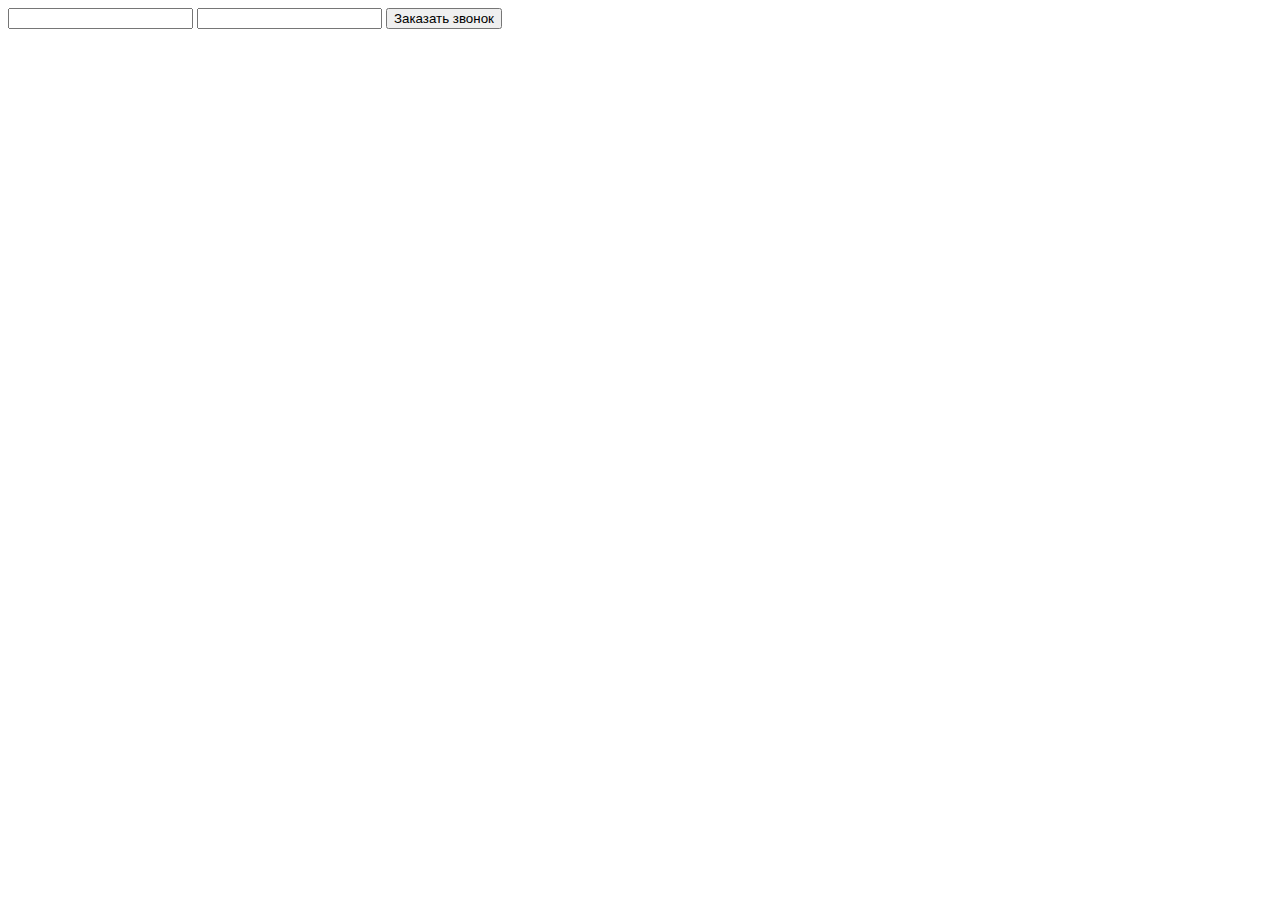
==== test_send/index.html @ 052dff7e "Create index.html" ====
<html>
  <head>
    <title></title>
    <meta content="">
    <style></style>
  </head>
  <body>
    <form id="form">
        <input type="text" name="name" required="required"/>
        <input type="text" name="phone" required="required"/>
        <input type="submit" value="Заказать звонок"/>
    </form>

    <script type="text/javascript">
    $(document).ready(function(){
        $("#form").submit(function() { //устанавливаем событие отправки для формы с id=form
                var form_data = $(this).serialize(); //собераем все данные из формы
                $.ajax({
                type: "POST", //Метод отправки
                url: "send.php", //путь до php фаила отправителя
                data: form_data,
                success: function() {
                       //код в этом блоке выполняется при успешной отправке сообщения
                       alert("Ваше сообщение отпрвлено!");
                });
        });
    });    
    </script>
  </body>
</html>
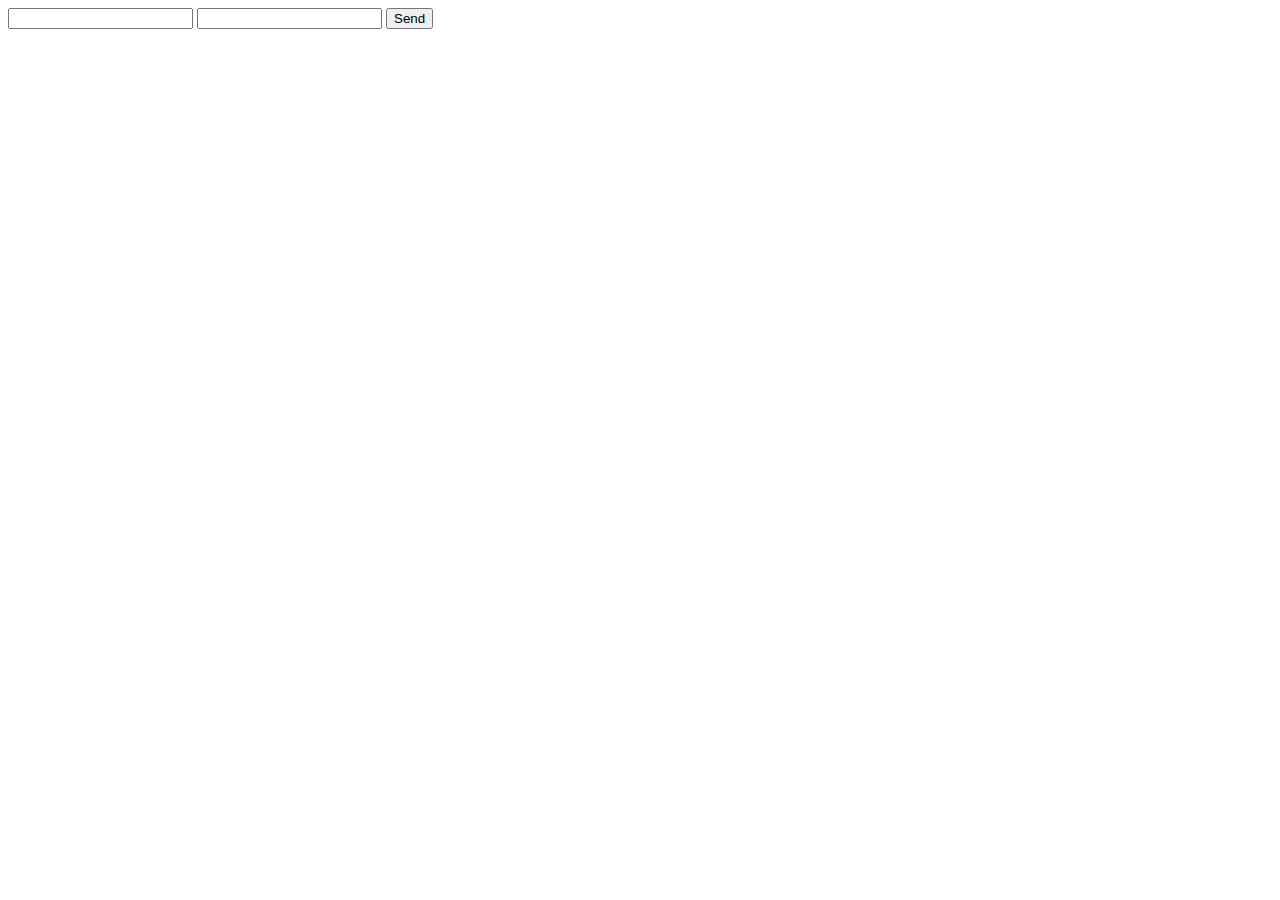
==== commit d7d86e58: "Update index.html" ====
--- a/test_send/index.html
+++ b/test_send/index.html
@@ -5,26 +5,10 @@
     <style></style>
   </head>
   <body>
-    <form id="form">
-        <input type="text" name="name" required="required"/>
-        <input type="text" name="phone" required="required"/>
-        <input type="submit" value="Заказать звонок"/>
+    <form action="https://formspree.io/rassval@mail.ru" method="POST">
+      <input type="text" name="name">
+      <input type="email" name="_replyto">
+      <input type="submit" value="Send">
     </form>
-
-    <script type="text/javascript">
-    $(document).ready(function(){
-        $("#form").submit(function() { //устанавливаем событие отправки для формы с id=form
-                var form_data = $(this).serialize(); //собераем все данные из формы
-                $.ajax({
-                type: "POST", //Метод отправки
-                url: "send.php", //путь до php фаила отправителя
-                data: form_data,
-                success: function() {
-                       //код в этом блоке выполняется при успешной отправке сообщения
-                       alert("Ваше сообщение отпрвлено!");
-                });
-        });
-    });    
-    </script>
   </body>
 </html>
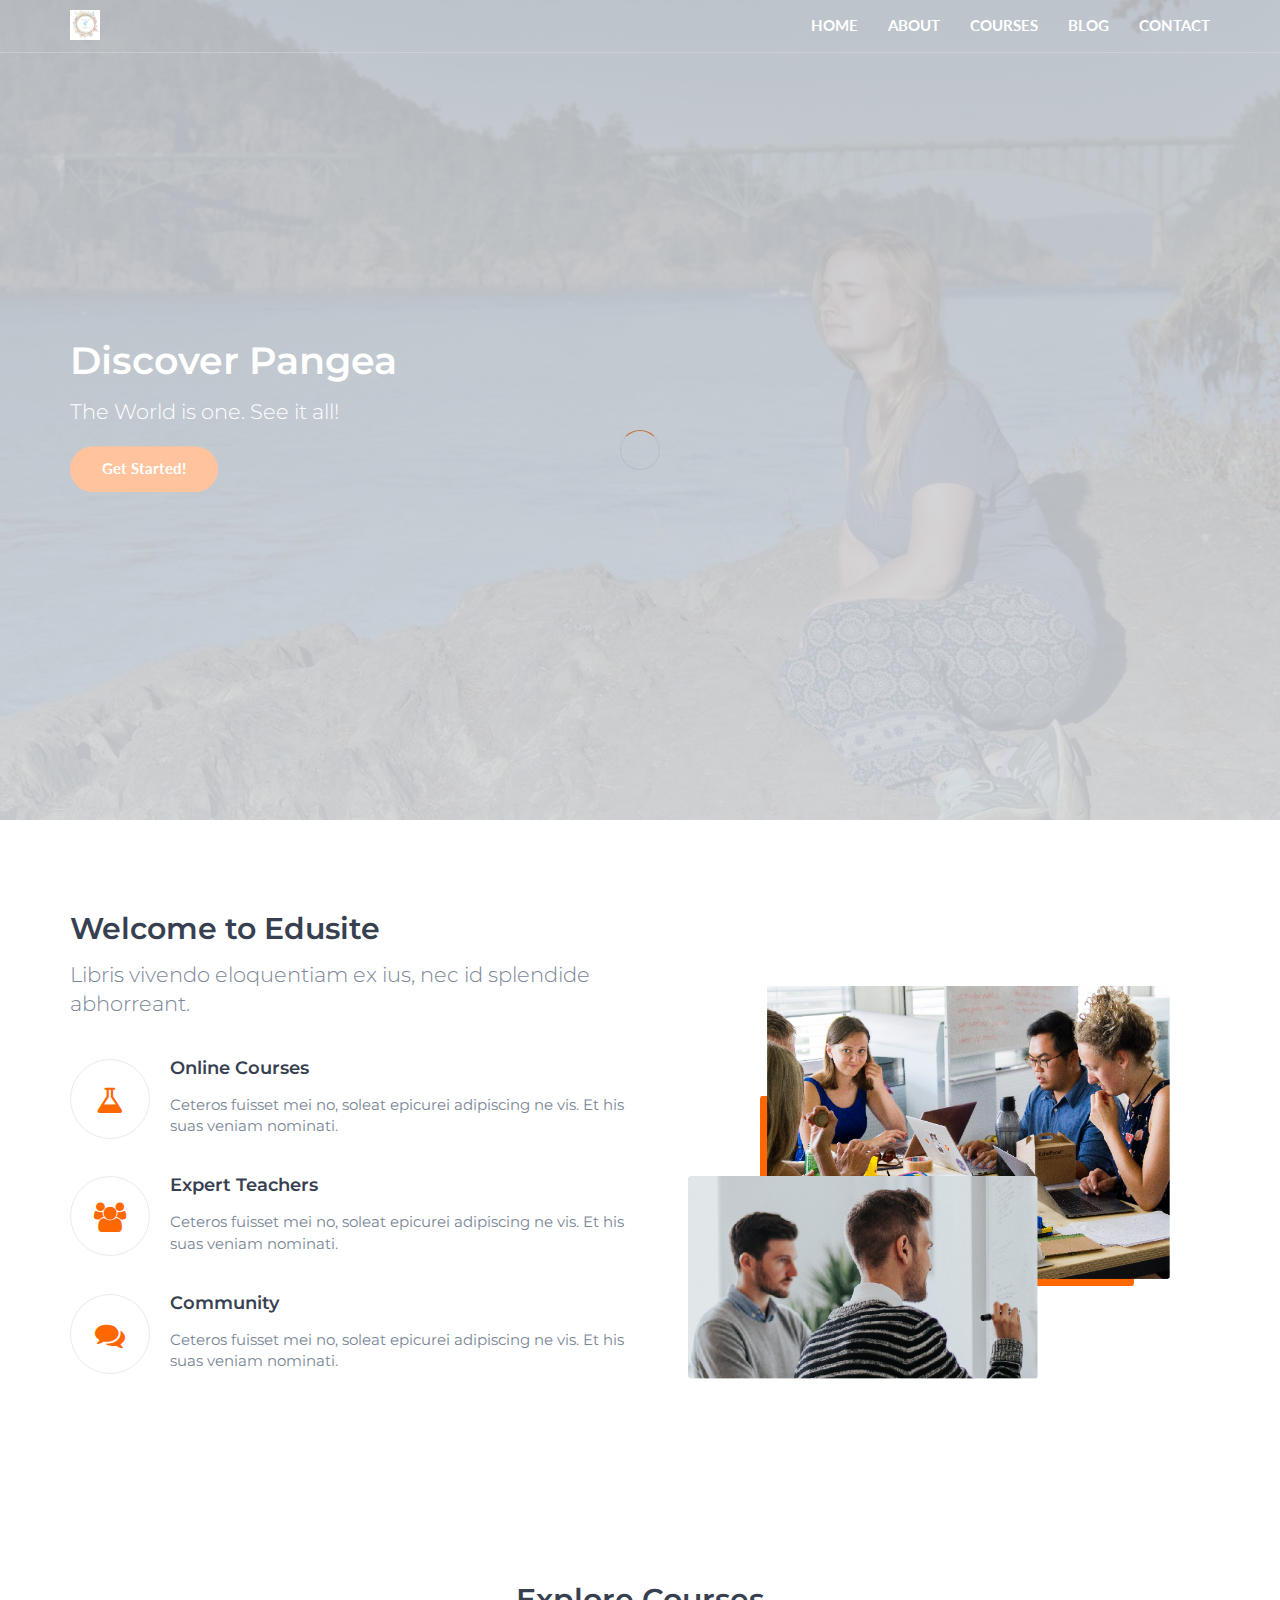
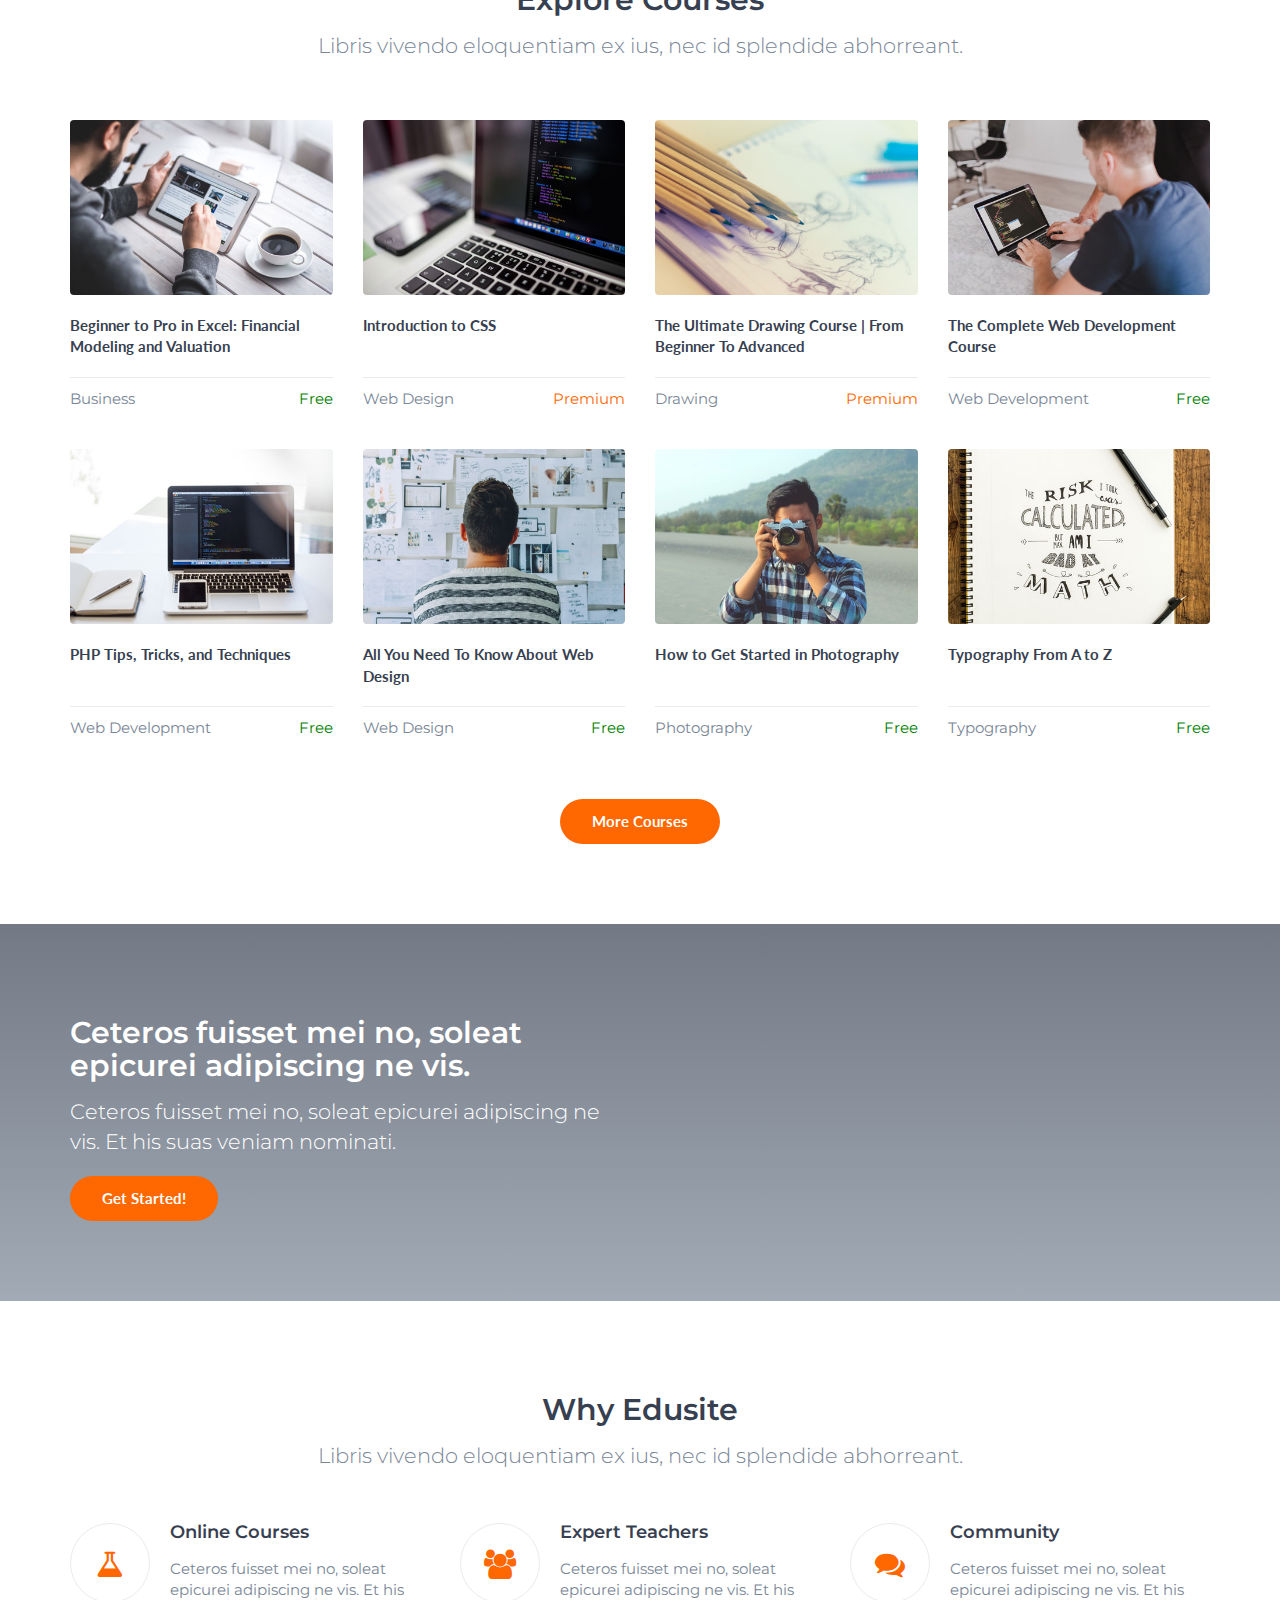
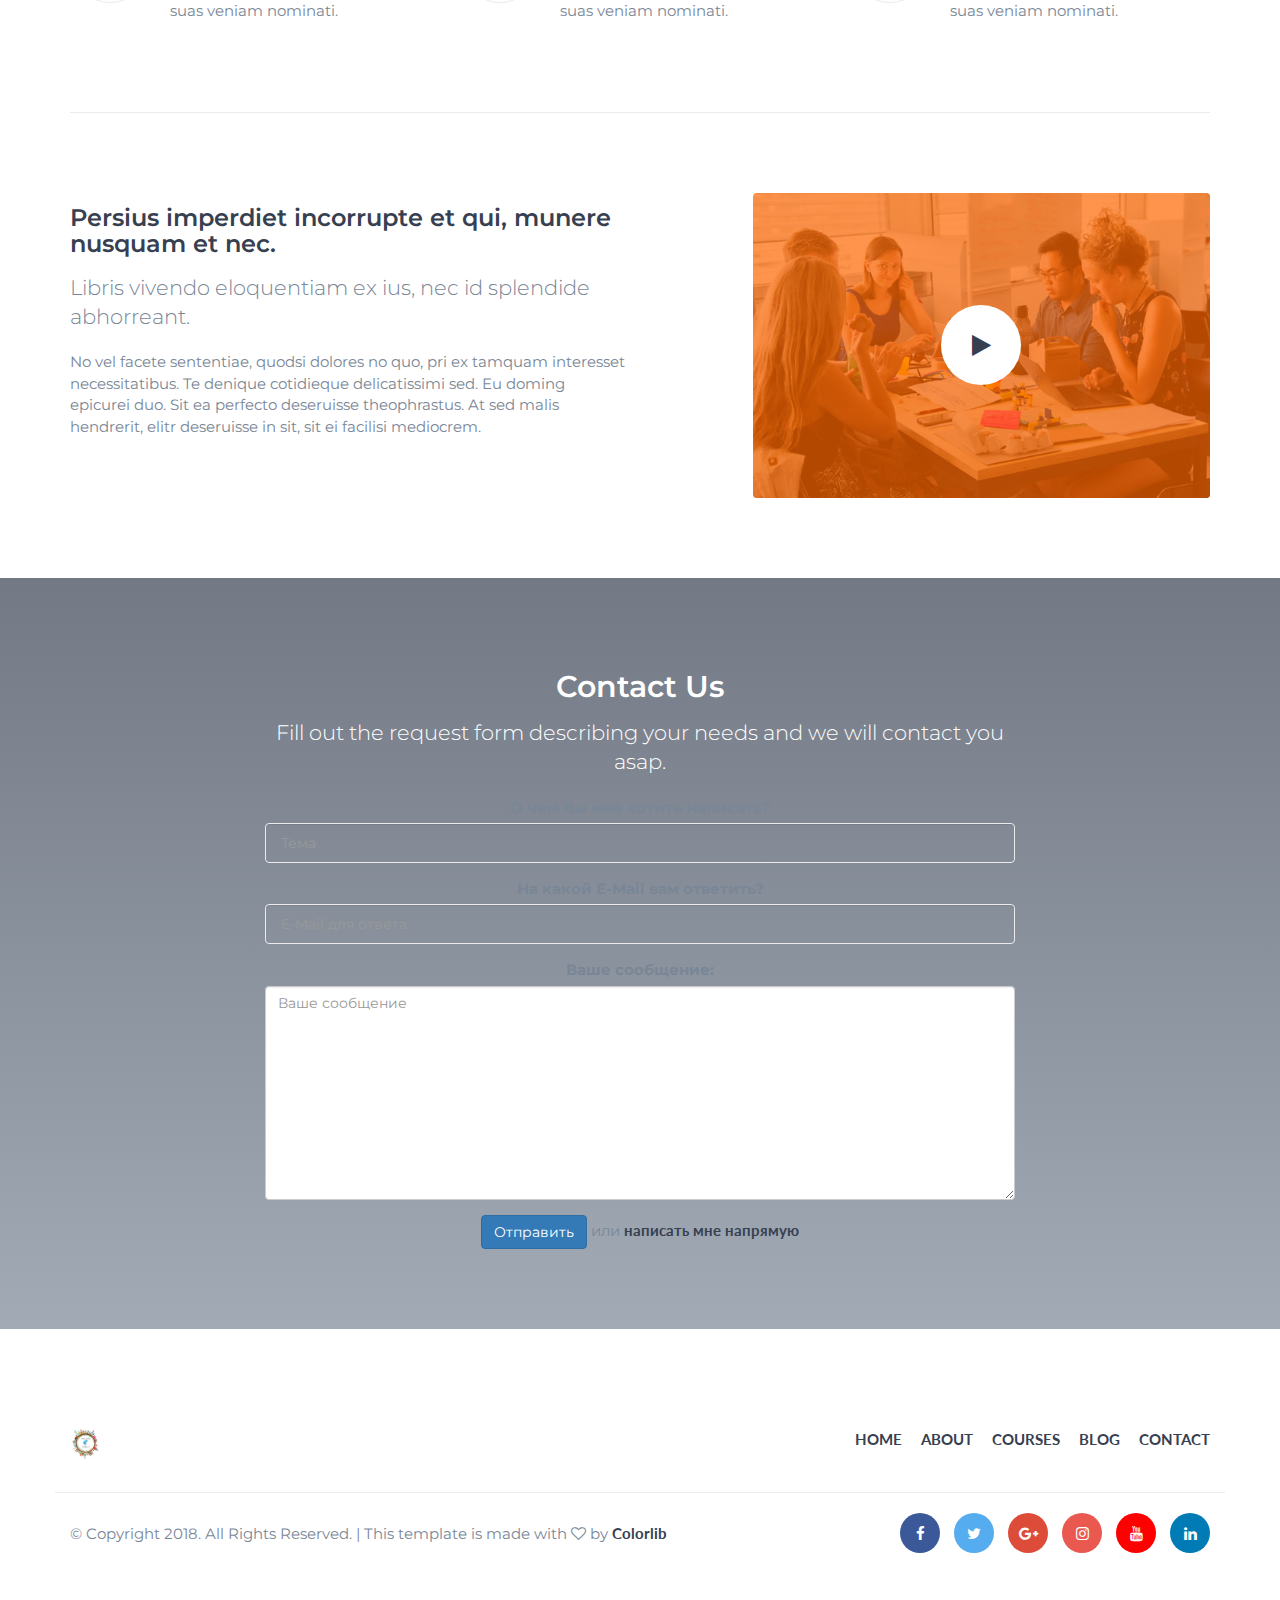
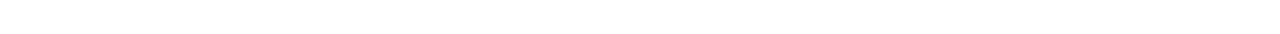
==== commit 7584fa37: "test_send_new" ====
--- a/test_send/index.html
+++ b/test_send/index.html
@@ -1,14 +1,560 @@
-<html>
-  <head>
-    <title></title>
-    <meta content="">
-    <style></style>
-  </head>
-  <body>
-    <form action="https://formspree.io/rassval@mail.ru" method="POST">
-      <input type="text" name="name">
-      <input type="email" name="_replyto">
-      <input type="submit" value="Send">
-    </form>
-  </body>
+<!DOCTYPE html>
+<html lang="en">
+	<head>
+		<meta charset="utf-8">
+		<meta http-equiv="X-UA-Compatible" content="IE=edge">
+		<meta name="viewport" content="width=device-width, initial-scale=1">
+		 <!-- The above 3 meta tags *must* come first in the head; any other head content must come *after* these tags -->
+
+		<title>Discover Pangea</title>
+
+		<!-- Google font -->
+		<link href="https://fonts.googleapis.com/css?family=Lato:700%7CMontserrat:400,600" rel="stylesheet">
+
+		<!-- Bootstrap -->
+		<link type="text/css" rel="stylesheet" href="css/bootstrap.min.css"/>
+
+		<!-- Font Awesome Icon -->
+		<link rel="stylesheet" href="css/font-awesome.min.css">
+
+		<!-- Custom stlylesheet -->
+		<link type="text/css" rel="stylesheet" href="css/style.css"/>
+
+		<!-- HTML5 shim and Respond.js for IE8 support of HTML5 elements and media queries -->
+		<!-- WARNING: Respond.js doesn't work if you view the page via file:// -->
+		<!--[if lt IE 9]>
+		  <script src="https://oss.maxcdn.com/html5shiv/3.7.3/html5shiv.min.js"></script>
+		  <script src="https://oss.maxcdn.com/respond/1.4.2/respond.min.js"></script>
+		<![endif]-->
+		
+    </head>
+	<body>
+
+		<!-- Header -->
+		<header id="header" class="transparent-nav">
+			<div class="container">
+
+				<div class="navbar-header">
+					<!-- Logo -->
+					<div class="navbar-brand">
+						<a class="logo" href="index.html">
+							<img src="./img/logo-alt.png" alt="logo">
+						</a>
+					</div>
+					<!-- /Logo -->
+
+					<!-- Mobile toggle -->
+					<button class="navbar-toggle">
+						<span></span>
+					</button>
+					<!-- /Mobile toggle -->
+				</div>
+
+				<!-- Navigation -->
+				<nav id="nav">
+					<ul class="main-menu nav navbar-nav navbar-right">
+						<li><a href="#home">Home</a></li>
+						<li><a href="#about">About</a></li>
+						<li><a href="#courses">Courses</a></li>
+						<li><a href="blog.html">Blog</a></li>
+						<li><a href="#contact-cta">Contact</a></li>
+					</ul>
+				</nav>
+				<!-- /Navigation -->
+
+			</div>
+		</header>
+		<!-- /Header -->
+
+		<!-- Home -->
+		<div id="home" class="hero-area">
+
+			<!-- Backgound Image -->
+			<div class="bg-image bg-parallax overlay" style="background-image:url(./img/home-background.jpg)"></div>
+			<!-- /Backgound Image -->
+
+			<div class="home-wrapper">
+				<div class="container">
+					<div class="row">
+						<div class="col-md-8">
+							<h1 class="white-text">Discover Pangea</h1>
+							<p class="lead white-text">The World is one. See it all!</p>
+							<a class="main-button icon-button" href="#">Get Started!</a>
+						</div>
+					</div>
+				</div>
+			</div>
+
+		</div>
+		<!-- /Home -->
+
+		<!-- About -->
+		<div id="about" class="section">
+
+			<!-- container -->
+			<div class="container">
+
+				<!-- row -->
+				<div class="row">
+
+					<div class="col-md-6">
+						<div class="section-header">
+							<h2>Welcome to Edusite</h2>
+							<p class="lead">Libris vivendo eloquentiam ex ius, nec id splendide abhorreant.</p>
+						</div>
+
+						<!-- feature -->
+						<div class="feature">
+							<i class="feature-icon fa fa-flask"></i>
+							<div class="feature-content">
+								<h4>Online Courses </h4>
+								<p>Ceteros fuisset mei no, soleat epicurei adipiscing ne vis. Et his suas veniam nominati.</p>
+							</div>
+						</div>
+						<!-- /feature -->
+
+						<!-- feature -->
+						<div class="feature">
+							<i class="feature-icon fa fa-users"></i>
+							<div class="feature-content">
+								<h4>Expert Teachers</h4>
+								<p>Ceteros fuisset mei no, soleat epicurei adipiscing ne vis. Et his suas veniam nominati.</p>
+							</div>
+						</div>
+						<!-- /feature -->
+
+						<!-- feature -->
+						<div class="feature">
+							<i class="feature-icon fa fa-comments"></i>
+							<div class="feature-content">
+								<h4>Community</h4>
+								<p>Ceteros fuisset mei no, soleat epicurei adipiscing ne vis. Et his suas veniam nominati.</p>
+							</div>
+						</div>
+						<!-- /feature -->
+
+					</div>
+
+					<div class="col-md-6">
+						<div class="about-img">
+							<img src="./img/about.png" alt="">
+						</div>
+					</div>
+
+				</div>
+				<!-- row -->
+
+			</div>
+			<!-- container -->
+		</div>
+		<!-- /About -->
+
+		<!-- Courses -->
+		<div id="courses" class="section">
+
+			<!-- container -->
+			<div class="container">
+
+				<!-- row -->
+				<div class="row">
+					<div class="section-header text-center">
+						<h2>Explore Courses</h2>
+						<p class="lead">Libris vivendo eloquentiam ex ius, nec id splendide abhorreant.</p>
+					</div>
+				</div>
+				<!-- /row -->
+
+				<!-- courses -->
+				<div id="courses-wrapper">
+
+					<!-- row -->
+					<div class="row">
+
+						<!-- single course -->
+						<div class="col-md-3 col-sm-6 col-xs-6">
+							<div class="course">
+								<a href="#" class="course-img">
+									<img src="./img/course01.jpg" alt="">
+									<i class="course-link-icon fa fa-link"></i>
+								</a>
+								<a class="course-title" href="#">Beginner to Pro in Excel: Financial Modeling and Valuation</a>
+								<div class="course-details">
+									<span class="course-category">Business</span>
+									<span class="course-price course-free">Free</span>
+								</div>
+							</div>
+						</div>
+						<!-- /single course -->
+
+						<!-- single course -->
+						<div class="col-md-3 col-sm-6 col-xs-6">
+							<div class="course">
+								<a href="#" class="course-img">
+									<img src="./img/course02.jpg" alt="">
+									<i class="course-link-icon fa fa-link"></i>
+								</a>
+								<a class="course-title" href="#">Introduction to CSS </a>
+								<div class="course-details">
+									<span class="course-category">Web Design</span>
+									<span class="course-price course-premium">Premium</span>
+								</div>
+							</div>
+						</div>
+						<!-- /single course -->
+
+						<!-- single course -->
+						<div class="col-md-3 col-sm-6 col-xs-6">
+							<div class="course">
+								<a href="#" class="course-img">
+									<img src="./img/course03.jpg" alt="">
+									<i class="course-link-icon fa fa-link"></i>
+								</a>
+								<a class="course-title" href="#">The Ultimate Drawing Course | From Beginner To Advanced</a>
+								<div class="course-details">
+									<span class="course-category">Drawing</span>
+									<span class="course-price course-premium">Premium</span>
+								</div>
+							</div>
+						</div>
+						<!-- /single course -->
+
+						<div class="col-md-3 col-sm-6 col-xs-6">
+							<div class="course">
+								<a href="#" class="course-img">
+									<img src="./img/course04.jpg" alt="">
+									<i class="course-link-icon fa fa-link"></i>
+								</a>
+								<a class="course-title" href="#">The Complete Web Development Course</a>
+								<div class="course-details">
+									<span class="course-category">Web Development</span>
+									<span class="course-price course-free">Free</span>
+								</div>
+							</div>
+						</div>
+						<!-- /single course -->
+
+					</div>
+					<!-- /row -->
+
+					<!-- row -->
+					<div class="row">
+
+						<!-- single course -->
+						<div class="col-md-3 col-sm-6 col-xs-6">
+							<div class="course">
+								<a href="#" class="course-img">
+									<img src="./img/course05.jpg" alt="">
+									<i class="course-link-icon fa fa-link"></i>
+								</a>
+								<a class="course-title" href="#">PHP Tips, Tricks, and Techniques</a>
+								<div class="course-details">
+									<span class="course-category">Web Development</span>
+									<span class="course-price course-free">Free</span>
+								</div>
+							</div>
+						</div>
+						<!-- /single course -->
+
+						<!-- single course -->
+						<div class="col-md-3 col-sm-6 col-xs-6">
+							<div class="course">
+								<a href="#" class="course-img">
+									<img src="./img/course06.jpg" alt="">
+									<i class="course-link-icon fa fa-link"></i>
+								</a>
+								<a class="course-title" href="#">All You Need To Know About Web Design</a>
+								<div class="course-details">
+									<span class="course-category">Web Design</span>
+									<span class="course-price course-free">Free</span>
+								</div>
+							</div>
+						</div>
+						<!-- /single course -->
+
+						<!-- single course -->
+						<div class="col-md-3 col-sm-6 col-xs-6">
+							<div class="course">
+								<a href="#" class="course-img">
+									<img src="./img/course07.jpg" alt="">
+									<i class="course-link-icon fa fa-link"></i>
+								</a>
+								<a class="course-title" href="#">How to Get Started in Photography</a>
+								<div class="course-details">
+									<span class="course-category">Photography</span>
+									<span class="course-price course-free">Free</span>
+								</div>
+							</div>
+						</div>
+						<!-- /single course -->
+
+
+						<!-- single course -->
+						<div class="col-md-3 col-sm-6 col-xs-6">
+							<div class="course">
+								<a href="#" class="course-img">
+									<img src="./img/course08.jpg" alt="">
+									<i class="course-link-icon fa fa-link"></i>
+								</a>
+								<a class="course-title" href="#">Typography From A to Z</a>
+								<div class="course-details">
+									<span class="course-category">Typography</span>
+									<span class="course-price course-free">Free</span>
+								</div>
+							</div>
+						</div>
+						<!-- /single course -->
+
+					</div>
+					<!-- /row -->
+
+				</div>
+				<!-- /courses -->
+
+				<div class="row">
+					<div class="center-btn">
+						<a class="main-button icon-button" href="#">More Courses</a>
+					</div>
+				</div>
+
+			</div>
+			<!-- container -->
+
+		</div>
+		<!-- /Courses -->
+
+		<!-- Call To Action -->
+		<div id="cta" class="section">
+
+			<!-- Backgound Image -->
+			<div class="bg-image bg-parallax overlay" style="background-image:url(./img/cta1-background.jpg)"></div>
+			<!-- /Backgound Image -->
+
+			<!-- container -->
+			<div class="container">
+
+				<!-- row -->
+				<div class="row">
+
+					<div class="col-md-6">
+						<h2 class="white-text">Ceteros fuisset mei no, soleat epicurei adipiscing ne vis.</h2>
+						<p class="lead white-text">Ceteros fuisset mei no, soleat epicurei adipiscing ne vis. Et his suas veniam nominati.</p>
+						<a class="main-button icon-button" href="#">Get Started!</a>
+					</div>
+
+				</div>
+				<!-- /row -->
+
+			</div>
+			<!-- /container -->
+
+		</div>
+		<!-- /Call To Action -->
+
+		<!-- Why us -->
+		<div id="why-us" class="section">
+
+			<!-- container -->
+			<div class="container">
+
+				<!-- row -->
+				<div class="row">
+					<div class="section-header text-center">
+						<h2>Why Edusite</h2>
+						<p class="lead">Libris vivendo eloquentiam ex ius, nec id splendide abhorreant.</p>
+					</div>
+
+					<!-- feature -->
+					<div class="col-md-4">
+						<div class="feature">
+							<i class="feature-icon fa fa-flask"></i>
+							<div class="feature-content">
+								<h4>Online Courses</h4>
+								<p>Ceteros fuisset mei no, soleat epicurei adipiscing ne vis. Et his suas veniam nominati.</p>
+							</div>
+						</div>
+					</div>
+					<!-- /feature -->
+
+					<!-- feature -->
+					<div class="col-md-4">
+						<div class="feature">
+							<i class="feature-icon fa fa-users"></i>
+							<div class="feature-content">
+								<h4>Expert Teachers</h4>
+								<p>Ceteros fuisset mei no, soleat epicurei adipiscing ne vis. Et his suas veniam nominati.</p>
+							</div>
+						</div>
+					</div>
+					<!-- /feature -->
+
+					<!-- feature -->
+					<div class="col-md-4">
+						<div class="feature">
+							<i class="feature-icon fa fa-comments"></i>
+							<div class="feature-content">
+								<h4>Community</h4>
+								<p>Ceteros fuisset mei no, soleat epicurei adipiscing ne vis. Et his suas veniam nominati.</p>
+							</div>
+						</div>
+					</div>
+					<!-- /feature -->
+
+				</div>
+				<!-- /row -->
+
+				<hr class="section-hr">
+
+				<!-- row -->
+				<div class="row">
+
+					<div class="col-md-6">
+						<h3>Persius imperdiet incorrupte et qui, munere nusquam et nec.</h3>
+						<p class="lead">Libris vivendo eloquentiam ex ius, nec id splendide abhorreant.</p>
+						<p>No vel facete sententiae, quodsi dolores no quo, pri ex tamquam interesset necessitatibus. Te denique cotidieque delicatissimi sed. Eu doming epicurei duo. Sit ea perfecto deseruisse theophrastus. At sed malis hendrerit, elitr deseruisse in sit, sit ei facilisi mediocrem.</p>
+					</div>
+
+					<div class="col-md-5 col-md-offset-1">
+						<a class="about-video" href="#">
+							<img src="./img/about-video.jpg" alt="">
+							<i class="play-icon fa fa-play"></i>
+						</a>
+					</div>
+
+				</div>
+				<!-- /row -->
+
+			</div>
+			<!-- /container -->
+
+		</div>
+		<!-- /Why us -->
+
+		<!-- Contact CTA -->
+		<div id="contact-cta" class="section">
+
+			<!-- Backgound Image -->
+			<div class="bg-image bg-parallax overlay" style="background-image:url(./img/cta2-background.jpg)"></div>
+			<!-- Backgound Image -->
+
+			<!-- container -->
+			<div class="container">
+
+				<!-- row -->
+				<div class="row">
+
+					<div class="col-md-8 col-md-offset-2 text-center">
+						<h2 class="white-text">Contact Us</h2>
+						<p class="lead white-text">Fill out the request form describing your needs and we will contact you asap.</p>
+						<div class="contact-form">
+							  <form id="contact-form1" role='form' action="" method="POST">
+								  <div class="form-group">
+									  <label class="control-label" for="_subject">О чем Вы мне хотите написать?</label>
+									  <input class="form-control" type="text" name="_subject" placeholder="Тема">
+								  </div>
+								  <div class="form-group">
+									  <label class="control-label" for="_replyto">На какой E-Mail вам ответить?</label>
+									  <input class="form-control" type="email" name="_replyto" placeholder="E-Mail для ответа">
+								  </div>
+								  <div class="form-group">
+									  <label class="control-label" for="">Ваше сообщение:</label>
+									  <textarea rows="10" class="form-control" name="body" placeholder="Ваше сообщение"></textarea>
+								  </div>
+								  <input class="btn btn-primary" type="submit" value="Отправить"> или <a class="trg-ml" href="#">написать мне напрямую</a>
+							  </form>
+						</div>
+						
+					</div>
+					
+					
+
+				</div>
+				<!-- /row -->
+
+			</div>
+			<!-- /container -->
+
+		</div>
+		<!-- /Contact CTA -->
+
+		<!-- Footer -->
+		<footer id="footer" class="section">
+
+			<!-- container -->
+			<div class="container">
+
+				<!-- row -->
+				<div class="row">
+
+					<!-- footer logo -->
+					<div class="col-md-6">
+						<div class="footer-logo">
+							<a class="logo" href="index.html">
+								<img src="./img/logo.png" alt="logo">
+							</a>
+						</div>
+					</div>
+					<!-- footer logo -->
+
+					<!-- footer nav -->
+					<div class="col-md-6">
+						<ul class="footer-nav">
+							<li><a href="#home">Home</a></li>
+							<li><a href="#about">About</a></li>
+							<li><a href="#courses">Courses</a></li>
+							<li><a href="blog.html">Blog</a></li>
+							<li><a href="#contact-cta">Contact</a></li>
+						</ul>
+					</div>
+					<!-- /footer nav -->
+
+				</div>
+				<!-- /row -->
+
+				<!-- row -->
+				<div id="bottom-footer" class="row">
+
+					<!-- social -->
+					<div class="col-md-4 col-md-push-8">
+						<ul class="footer-social">
+							<li><a href="#" class="facebook"><i class="fa fa-facebook"></i></a></li>
+							<li><a href="#" class="twitter"><i class="fa fa-twitter"></i></a></li>
+							<li><a href="#" class="google-plus"><i class="fa fa-google-plus"></i></a></li>
+							<li><a href="#" class="instagram"><i class="fa fa-instagram"></i></a></li>
+							<li><a href="#" class="youtube"><i class="fa fa-youtube"></i></a></li>
+							<li><a href="#" class="linkedin"><i class="fa fa-linkedin"></i></a></li>
+						</ul>
+					</div>
+					<!-- /social -->
+
+					<!-- copyright -->
+					<div class="col-md-8 col-md-pull-4">
+						<div class="footer-copyright">
+							<span>&copy; Copyright 2018. All Rights Reserved. | This template is made with <i class="fa fa-heart-o" aria-hidden="true"></i> by <a href="https://colorlib.com">Colorlib</a></span>
+						</div>
+					</div>
+					<!-- /copyright -->
+
+				</div>
+				<!-- row -->
+
+			</div>
+			<!-- /container -->
+
+		</footer>
+		<!-- /Footer -->
+
+		<!-- preloader -->
+		<div id='preloader'><div class='preloader'></div></div>
+		<!-- /preloader -->
+
+
+		<!-- jQuery Plugins -->
+		<script type="text/javascript" src="js/jquery.min.js"></script>
+		<script type="text/javascript" src="js/bootstrap.min.js"></script>
+		<script type="text/javascript" src="js/main.js"></script>
+		<script type="text/javascript" src="js/scrolling.js"></script>
+		<script type="text/javascript" src="js/formspree.js"></script>
+
+
+	</body>
 </html>
--- a/test_send/css/style.css
+++ b/test_send/css/style.css
@@ -0,0 +1,1334 @@
+/*
+Template Name: HTML Education Template
+Author: yaminncco
+
+Colors:
+	Body 		: #798696
+	Headers 	: #374050
+	Primary 	: #FF6700
+	Grey 		: #EBEBEB
+
+Fonts: Lato & Montserrat
+
+Table OF Contents
+------------------------------------
+1 > General
+2 > Logo
+3 > Navigation
+4 > Hero Area
+5 > About & Why Us (Feature)
+6 > Courses
+7 > Footer
+8 > Contact Page
+9 > Blog Page
+10 > Blog Page Sidebar
+11 > Single Post Page
+12 > Responsive
+13 > Preloader
+------------------------------------*/
+
+/*------------------------------------*\
+	General
+\*------------------------------------*/
+/* --- typography --- */
+body {
+    font-family: 'Montserrat', sans-serif;
+	font-size: 15px;
+    font-weight: 400;
+    color: #798696;
+	overflow-x:hidden;
+}
+
+h1,h2,h3,h4,h5,h6 {
+	margin-top: 12px;
+	margin-bottom: 15px;
+	font-weight: 600;
+	color: #374050;
+}
+
+h1 {
+	font-size:38px;
+}
+
+h2 {
+	font-size:30px;
+}
+
+h3 {
+	font-size:24px;
+}
+
+h4 {
+	font-size:18px;
+}
+
+a {
+	font-family: 'Lato', sans-serif;
+	color: #374050;
+	font-weight: 700;
+}
+
+a:hover,
+a:focus{
+    text-decoration: none;
+    outline: none;
+	color: #374050;
+	opacity: 0.9;
+}
+
+ul,ol{
+    margin: 0;
+    padding: 0;
+    list-style: none
+}
+
+.white-text {
+	color: #FFF;
+}
+
+blockquote {
+	position: relative;
+	margin: 20px 0px;
+	padding: 20px 20px 20px 60px;
+	border-left: none;
+	color: #374050;
+}
+
+blockquote:before{
+	content:"\f10d";
+	font-family:fontAwesome;
+	position:absolute;
+	left:0;
+	top:0;
+	color: #FF6700;
+	width:40px;
+	height:40px;
+	line-height:40px;
+	text-align:center;
+	border-radius:50%;
+	border:1px solid #EBEBEB;
+}
+
+
+/* --- Section --- */
+.section {
+	position:relative;
+	padding-top:80px;
+	padding-bottom:80px;
+}
+
+.section-hr {
+	margin-top:80px;
+	margin-bottom:80px;
+	border-color: #EBEBEB;
+}
+
+.section-header {
+	margin-bottom:40px;
+}
+
+/* --- Background Image --- */
+.bg-image {
+	position:absolute;
+	left:0;
+	right:0;
+	top:0;
+	bottom:0;
+	background-position:center;
+	background-size:cover;
+}
+
+.bg-image.bg-parallax {
+	background-attachment:fixed;
+}
+
+.bg-image.overlay:after {
+	content:"";
+	position:absolute;
+	left:0;
+	right:0;
+	top:0;
+	bottom:0;
+	background-image: -webkit-gradient(linear, left top, left bottom, from(#374050), to(#798696));
+	background-image: linear-gradient(to bottom, #374050 0%, #798696 100%);
+	opacity: 0.7;
+}
+
+/* --- Buttons --- */
+.main-button {
+	position:relative;
+	display:inline-block;
+	padding:10px 30px;
+	background-color: #FF6700;
+	border: 2px solid transparent;
+	border-radius: 40px;
+	color: #FFF;
+	-webkit-transition:0.2s all;
+	transition:0.2s all;
+}
+
+.main-button:hover , .main-button:focus {
+	background-color:#fff;
+	border: 2px solid #FF6700;
+	color:#FF6700;
+}
+
+.main-button.icon-button:hover , .main-button.icon-button:focus {
+	padding-right: 45px;
+}
+
+.main-button.icon-button:after {
+	content:"\f178";
+	font-family:FontAwesome;
+	position:absolute;
+	width: 30px;
+	right: 15px;
+	text-align:center;
+	opacity:0;
+	-webkit-transition:0.2s all;
+	transition:0.2s all;
+}
+
+.main-button.icon-button:hover:after , .main-button.icon-button:focus:after {
+	opacity:1;
+}
+
+/* --  Input  -- */
+input[type="text"], input[type="email"], input[type="password"], input[type="number"], input[type="date"], input[type="url"], input[type="tel"], textarea {
+    height: 40px;
+    width: 100%;
+    border: 1px solid #EBEBEB;
+	border-radius:4px;
+	background: transparent;
+    padding-left: 15px;
+	padding-right: 15px;
+	-webkit-transition:0.2s border-color;
+	transition:0.2s border-color;
+}
+
+textarea {
+    padding: 10px 15px;
+}
+
+input[type="text"]:focus, input[type="email"]:focus, input[type="password"]:focus, input[type="number"]:focus, input[type="date"]:focus, input[type="url"]:focus, input[type="tel"]:focus, textarea:focus {
+	border-color:#FF6700;
+}
+
+/*------------------------------------*\
+	Logo
+\*------------------------------------*/
+.navbar-brand {
+    padding: 0;
+}
+
+.navbar-brand .logo {
+	margin-top: 10px;
+	display: inline-block;
+}
+
+.navbar-brand .logo > img {
+	max-height:30px;
+}
+
+@media only screen and (max-width: 767px) {
+	.navbar-brand {
+		margin-left:15px;
+	}
+} 
+
+/*------------------------------------*\
+	Navigation
+\*------------------------------------*/
+#header {
+	position:relative;
+	left:0;
+	right:0;
+	top:0;
+	z-index:99;
+	border-bottom:1px solid rgba(235, 235, 235, 0.25);
+	background-color:#FFF;
+	-webkit-transition:0.2s all;
+	transition:0.2s all;
+}
+
+#header.transparent-nav {
+	position:absolute;
+	background-color: transparent;
+}
+
+#header.transparent-nav .main-menu li a {
+	color:#FFF;
+}
+
+.main-menu li a {
+	text-transform:uppercase;
+	-webkit-transition:0.2s all;
+	transition:0.2s all;
+}
+
+.main-menu li a:hover , .main-menu li a:focus {
+	background-color:transparent;
+}
+
+.main-menu li a:after {
+	content:"";
+	display:block;
+	height:2px;
+	background-color:#FF6700;
+	width:100%;
+	-webkit-transform: translateY(5px);
+	    -ms-transform: translateY(5px);
+	        transform: translateY(5px);
+	opacity:0;
+	-webkit-transition:0.2s all;
+	transition:0.2s all;
+}
+
+.main-menu li a:hover:after , .main-menu li a:focus:after {
+	-webkit-transform: translateY(0px);
+	    -ms-transform: translateY(0px);
+	        transform: translateY(0px);
+	opacity:1;
+}
+
+/* -- Mobile Nav -- */
+@media only screen and (max-width: 767px) {
+	#nav {
+		position: fixed;
+		top: 0;
+		right: 0;
+		width: 0%;
+		max-width:250px;
+		height: 100vh;
+		background: #FFF;
+		-webkit-box-shadow: 0px 5px 10px 0px rgba(0, 0, 0, 0.1);
+		        box-shadow: 0px 5px 10px 0px rgba(0, 0, 0, 0.1);
+		padding-top: 80px;
+		padding-bottom: 40px;
+		-webkit-transform: translateX(100%);
+		    -ms-transform: translateX(100%);
+		        transform: translateX(100%);
+		-webkit-transition: 0.4s all cubic-bezier(.77,0,.18,1);
+		transition: 0.4s all cubic-bezier(.77,0,.18,1);
+		z-index:9;
+	}
+
+	#header.nav-collapse #nav{
+		width:100%;
+		-webkit-transform: translateX(0%);
+		    -ms-transform: translateX(0%);
+		        transform: translateX(0%);
+	}
+	
+	.main-menu {
+		margin:0;
+	}
+	
+	.main-menu li a {
+		color: #374050 !important;
+		display: inline-block;
+		margin-left: 40px;
+	}
+}
+
+/* -- Mobile Toggle Btn -- */
+.navbar-toggle {
+	position:fixed;
+	right:0;
+	padding: 0;
+	height: 40px;
+	width: 40px;
+	margin-top: 5px;
+	z-index:99;
+}
+
+.navbar-toggle > span {
+	position: absolute;
+	top: 50%;
+	left: 50%;
+    -webkit-transform: translate(-50% , -50%);
+        -ms-transform: translate(-50% , -50%);
+            transform: translate(-50% , -50%);
+	-webkit-transition: 0.2s background;
+	transition: 0.2s background;
+}
+
+.navbar-toggle > span:before, .navbar-toggle > span:after {
+	content: '';
+	position:absolute;
+	left:0;
+	-webkit-transition: 0.2s -webkit-transform;
+	transition: 0.2s -webkit-transform;
+	transition: 0.2s transform;
+	transition: 0.2s transform, 0.2s -webkit-transform;
+}
+
+.navbar-toggle > span , .navbar-toggle > span:before , .navbar-toggle > span:after {
+	height: 2px;
+	width: 25px;
+	background-color:#374050;
+}
+
+.navbar-toggle > span:before {
+	top: -10px;
+}
+
+.navbar-toggle > span:after {
+	top: 10px;
+}
+
+#header.nav-collapse .navbar-toggle > span {
+	background: transparent;
+}
+
+#header.nav-collapse .navbar-toggle > span:before {
+    -webkit-transform: translateY(10px) rotate(45deg);
+        -ms-transform: translateY(10px) rotate(45deg);
+            transform: translateY(10px) rotate(45deg);
+}
+
+#header.nav-collapse .navbar-toggle > span:after {
+    -webkit-transform: translateY(-10px) rotate(-45deg);
+        -ms-transform: translateY(-10px) rotate(-45deg);
+            transform: translateY(-10px) rotate(-45deg);
+}
+
+/*------------------------------------*\
+	Hero Area
+\*------------------------------------*/
+.hero-area {
+	position:relative;
+	padding-top: 80px;
+	padding-bottom: 80px;
+}
+
+#home.hero-area {
+	height:calc(100vh - 80px);
+	padding-top: 0px;
+	padding-bottom: 0px;
+}
+
+.home-wrapper {
+	position:absolute;
+	top:50%;
+	-webkit-transform:translateY(-50%);
+	    -ms-transform:translateY(-50%);
+	        transform:translateY(-50%);
+	left:0;
+	right:0;
+}
+
+/* -- Breadcrumb -- */
+.hero-area-tree li {
+	display:inline-block;
+	font-family: 'Lato', sans-serif;
+	font-weight:600;
+	font-size:14px;
+	color:rgba(255, 255, 255, 0.8);
+}
+
+.hero-area-tree li > a {
+	color:rgba(255, 255, 255, 0.8);
+}
+
+.hero-area-tree li + li:before {
+	content: "/";
+	display: inline-block;
+	margin: 0px 5px;
+	color: rgba(235, 235, 235, 0.25);
+}
+
+/*------------------------------------*\
+	About & Why Us (Feature)
+\*------------------------------------*/
+/* -- Feature -- */
+.feature {
+	position:relative;
+}
+
+.feature + .feature  {
+	margin-top:40px;
+}
+
+.feature .feature-icon {
+	position:absolute;
+	left:0;
+	top:0;
+	width:80px;
+	height:80px;
+	line-height:80px;
+	text-align:center;
+	border-radius: 50%;
+	font-size:30px;
+	border:1px solid #EBEBEB;
+	color:#FF6700;
+}
+
+.feature-content {
+	padding-left:100px;
+}
+
+/* -- About Img -- */
+.about-img {
+	margin-top:40px;
+}
+
+.about-img > img {
+	width:100%;
+}
+
+/* -- About Video -- */
+.about-video {
+	position: relative;
+	display: block;
+	border-radius: 4px;
+	overflow: hidden;
+}
+
+.about-video > img {
+	width:100%;
+}
+
+.about-video .play-icon {
+	position: absolute;
+	top: 50%;
+	left: 50%;
+	-webkit-transform: translate(-50% , -50%);
+	    -ms-transform: translate(-50% , -50%);
+	        transform: translate(-50% , -50%);
+	width: 80px;
+	height: 80px;
+	line-height: 80px;
+	text-align: center;
+	background: #fff;
+	border-radius: 50%;
+	font-size: 24.027px;
+	z-index:10;
+	-webkit-animation : 2s play-animation infinite;
+	        animation : 2s play-animation infinite;
+	-webkit-transition:0.2s color;
+	transition:0.2s color;
+}
+
+.about-video:hover .play-icon {
+	color:#FF6700;
+}
+
+@-webkit-keyframes play-animation {
+	from {
+		-webkit-box-shadow : 0px 0px 0px 0px #FFF;
+		        box-shadow : 0px 0px 0px 0px #FFF;
+	}
+	to {
+		-webkit-box-shadow : 0px 0px 0px 10px transparent;
+		        box-shadow : 0px 0px 0px 10px transparent;
+	}
+}
+
+@keyframes play-animation {
+	from {
+		-webkit-box-shadow : 0px 0px 0px 0px #FFF;
+		        box-shadow : 0px 0px 0px 0px #FFF;
+	}
+	to {
+		-webkit-box-shadow : 0px 0px 0px 10px transparent;
+		        box-shadow : 0px 0px 0px 10px transparent;
+	}
+}
+
+.about-video:after {
+	content:"";
+	position:absolute;
+	left:0;
+	right:0;
+	bottom:0;
+	top:0;
+	background-color:#FF6700;
+	opacity:0.7;
+}
+
+/*------------------------------------*\
+	Courses
+\*------------------------------------*/
+.course {
+	margin-top:20px;
+	margin-bottom:20px;
+}
+
+.course .course-img {
+	position: relative;
+	display:block;
+	margin-bottom:20px;
+	border-radius:4px;
+	overflow:hidden;
+}
+
+.course .course-img > img {
+	width:100%;
+}
+
+.course-img:after {
+	content:"";
+	position:absolute;
+	left:0;
+	right:0;
+	bottom:0;
+	top:0;
+	background-color:#FF6700;
+	opacity:0;
+	-webkit-transition:0.2s opacity;
+	transition:0.2s opacity;
+}
+
+.course .course-img:hover:after {
+	opacity:0.7;
+}
+
+.course .course-img .course-link-icon {
+	position:absolute;
+	left:50%;
+	top:50%;
+	-webkit-transform: translate(-50% , calc(-50% - 15px));
+	    -ms-transform: translate(-50% , calc(-50% - 15px));
+	        transform: translate(-50% , calc(-50% - 15px));
+	width:40px;
+	height:40px;
+	line-height:40px;
+	text-align:center;
+	border:2px solid #fff;
+	color:#fff;
+	border-radius:50%;
+	opacity:0;
+	z-index:10;
+	-webkit-transition:0.2s all;
+	transition:0.2s all;
+}
+
+.course .course-img:hover .course-link-icon {
+	-webkit-transform: translate(-50% , -50%);
+	    -ms-transform: translate(-50% , -50%);
+	        transform: translate(-50% , -50%);
+	opacity:1;
+}
+
+.course .course-title {
+	display:block;
+	height:42px;
+}
+
+.course .course-details {
+	margin-top: 20px;
+	padding-top: 10px;
+	border-top: 1px solid #EBEBEB;
+}
+
+.course .course-details .course-price {
+	float: right;
+}
+
+.course .course-details .course-price.course-free {
+	color: green;
+}
+
+.course .course-details .course-price.course-premium {
+	color: #FF6700;
+}
+
+#courses .center-btn {
+	text-align:center;
+	margin-top:40px;
+}
+
+/*------------------------------------*\
+	Footer
+\*------------------------------------*/
+
+#bottom-footer {
+	margin-top: 20px;
+	padding-top: 20px;
+	border-top: 1px solid #EBEBEB;
+}
+
+/* -- Footer Logo -- */
+.footer-logo  .logo {
+	margin-top: 20px;
+	display: inline-block;
+}
+
+.footer-logo  .logo > img {
+	max-height:30px;
+}
+
+/* -- Footer Nav -- */
+.footer-nav {
+	text-align: right;
+	padding: 20px 0px;
+}
+
+.footer-nav li {
+	display:inline-block;
+	margin-left:15px
+}
+
+.footer-nav li a {
+	display:block;
+	text-transform:uppercase;
+	-webkit-transition:0.2s color;
+	transition:0.2s color;
+}
+
+.footer-nav li a:hover , .footer-nav li a:focus {
+	color:#FF6700;
+}
+
+.footer-nav li a:after {
+	content:"";
+	display:block;
+	height:2px;
+	background-color:#FF6700;
+	width:100%;
+	-webkit-transform: translateY(5px);
+	    -ms-transform: translateY(5px);
+	        transform: translateY(5px);
+	opacity:0;
+	-webkit-transition:0.2s all;
+	transition:0.2s all;
+}
+
+.footer-nav li a:hover:after , .footer-nav li a:focus:after {
+	-webkit-transform: translateY(0px);
+	    -ms-transform: translateY(0px);
+	        transform: translateY(0px);
+	opacity:1;
+}
+
+/* -- Footer copyright -- */
+.footer-copyright {
+	line-height:40px;
+}
+
+/* -- Footer Social -- */
+.footer-social {
+	text-align:right;
+}
+
+.footer-social li {
+	display:inline-block;
+	margin-left:10px;
+}
+
+.footer-social li a {
+	display:block;
+	width:40px;
+	height:40px;
+	line-height:40px;
+	text-align:center;
+	border-radius:50%;
+	color:#FFF;
+	background-color:#EBEBEB;
+	-webkit-transition:0.2s opacity;
+	transition:0.2s opacity;
+}
+
+.footer-social li a.facebook {
+	background-color:#3b5998;
+}
+
+.footer-social li a.twitter {
+	background-color:#55acee;
+}
+
+.footer-social li a.google-plus {
+	background-color:#dd4b39;
+}
+
+.footer-social li a.instagram {
+	background-color:#e95950;
+}
+
+.footer-social li a.youtube {
+	background-color:#ff0000;
+}
+
+.footer-social li a.linkedin {
+	background-color:#007bb5;
+}
+
+/*------------------------------------*\
+	Contact Page
+\*------------------------------------*/
+/* -- Contact Form -- */
+.contact-form:after {
+	content:"";
+	display:block;
+	clear:both;
+}
+
+.contact-form .input {
+	margin-bottom:20px;
+	color: white;
+}
+
+.contact-form textarea.input {
+	height:200px;
+}
+
+.contact-form .input::placeholder {
+  color: white;
+  opacity: 1; /* Firefox */
+}
+
+/* -- Contact Information -- */
+.contact-details li  {
+	margin-bottom:20px;
+}
+
+.contact-details li i {
+	color: #FF6700;
+	margin-right: 15px;
+	border: 1px solid #EBEBEB;
+	border-radius: 50%;
+	width: 40px;
+	height: 40px;
+	line-height: 40px;
+	text-align: center;
+}
+
+/* -- Contact Map -- */
+#contact-map {
+	height:260px;
+	border-radius:4px;
+}
+
+/*------------------------------------*\
+	Blog Page
+\*------------------------------------*/
+/* -- Single Blog -- */
+.single-blog {
+	margin-bottom:40px;
+}
+
+.single-blog .blog-img > a {
+	position:relative;
+	display:block;
+	border-radius:4px;
+	overflow:hidden;
+}
+
+.single-blog .blog-img img {
+	width:100%;
+}
+
+.single-blog .blog-img > a:after {
+	content:"";
+	position:absolute;
+	left:0;
+	top:0;
+	bottom:0;
+	right:0;
+	background-color:#FF6700;
+	opacity:0;
+	-webkit-transition:0.2s opacity;
+	transition:0.2s opacity;
+}
+
+.single-blog .blog-img > a:hover:after {
+	opacity:0.7;
+}
+
+.single-blog .blog-meta {
+	margin-top: 20px;
+	padding-top: 10px;
+	border-top: 1px solid #EBEBEB;
+}
+
+.single-blog .blog-meta .blog-meta-author > a {
+	color: #FF6700;
+}
+
+.single-blog .blog-meta .blog-meta-comments {
+	margin-left:10px;
+}
+
+.single-blog .blog-meta .blog-meta-comments > a {
+	color: #798696;
+}
+
+/* -- Pagination -- */
+.post-pagination {
+	margin-top:40px;
+	text-align:center;
+}
+
+.post-pagination .pages {
+	display:inline-block;
+}
+
+.post-pagination .pages li {
+	display:inline-block;
+}
+
+.post-pagination .pages li + li {
+	margin-left:10px;
+}
+
+.post-pagination .pages li {
+	width: 40px;
+	height: 40px;
+	line-height: 40px;
+	text-align: center;
+	border-radius: 50%;
+	background-color: #EBEBEB;
+	-webkit-transition: 0.2s all;
+	transition: 0.2s all;
+}
+
+.post-pagination .pages li a {
+	display:block;
+	-webkit-transition: 0.2s color;
+	transition: 0.2s color;
+}
+
+.post-pagination .pages li:hover  , .post-pagination .pages li.active {
+	background-color: #FF6700;
+	color:#FFF;
+}
+
+.post-pagination .pages li:hover a {
+	color:#FFF;
+} 
+
+.pagination-back , .pagination-next {
+	display: block;
+	text-align: center;
+	border-radius: 40px;
+	background-color: #EBEBEB;
+	-webkit-transition: 0.2s all;
+	transition: 0.2s all;
+	height:40px;
+	padding:0px 30px;
+	line-height:40px;
+}
+
+.pagination-next:hover  , .pagination-back:hover  {
+	color:#FFF;
+	background-color:#FF6700;
+}
+
+.pagination-next:after {
+	content:"\f178";
+	font-family:FontAwesome;
+	margin-left:15px;
+}
+
+.pagination-back:before {
+	content:"\f177";
+	font-family:FontAwesome;
+	margin-right:15px;
+}
+
+/*------------------------------------*\
+	Blog Page Sidebar
+\*------------------------------------*/
+.widget + .widget {
+	margin-top:40px;
+}
+
+/*-- Search --*/
+.widget.search-widget {
+	position:relative
+}
+
+.widget.search-widget .input {
+	padding-right:60px;
+}
+
+.widget.search-widget button {
+	position:absolute;
+	right:0;
+	top:0;
+	height:40px;
+	width:40px;
+	background-color:transparent;
+	border:none;
+}
+
+.widget.search-widget .input:focus + button {
+	color:#FF6700;
+}
+
+/*-- Category --*/
+.category-widget .category {
+	display:block;
+	text-transform:uppercase;
+	padding-top: 10px;
+	padding-bottom: 10px;
+}
+
+.category-widget .category + .category {
+	border-top: 1px solid #EBEBEB;
+}
+
+.category-widget .category:before {
+	content: "";
+	display: inline-block;
+	width: 4px;
+	height: 4px;
+	border-radius: 50%;
+	background-color: #FF6700;
+	margin-right:10px;
+}
+
+.category-widget .category span {
+	font-size:14px;
+	margin-left:10px;
+	color:#798696;
+}
+
+/*-- Sidebar Posts --*/
+.single-post:after {
+	content:"";
+	display:block;
+	clear:both;
+}
+
+.single-post + .single-post {
+	margin-top:20px;
+}
+
+.single-post .single-post-img {
+	position:relative;
+	width: 80px;
+	display: block;
+	float: left;
+	margin-right: 10px;
+	margin-top: 3px;
+	border-radius: 4px;
+	overflow: hidden;
+}
+
+.single-post .single-post-img img {
+	width:100%;
+}
+
+.single-post-img:after {
+	content:"";
+	position:absolute;
+	left:0;
+	top:0;
+	bottom:0;
+	right:0;
+	background-color:#FF6700;
+	opacity:0;
+	-webkit-transition:0.2s opacity;
+	transition:0.2s opacity;
+}
+
+.single-post-img:hover:after {
+	opacity:0.7;
+}
+
+/*-- Tags --*/
+.tags-widget .tag {
+	display: inline-block;
+	font-size: 14px;
+	text-transform: uppercase;
+	margin-right: 0px;
+	margin-top: 5px;
+	padding: 5px 15px;
+	border-radius: 40px;
+	border: 1px solid #EBEBEB;
+	color: #798696;
+	-webkit-transition: 0.2s all;
+	transition: 0.2s all;
+}
+
+.tags-widget .tag:hover {
+	background-color:#FF6700;
+	border-color:#FF6700;
+	color:#FFF;
+}
+
+/*------------------------------------*\
+	Single Post Page
+\*------------------------------------*/
+/* --- Blog Post Meta --- */
+.blog-post-meta {
+	margin-top:40px;
+}
+
+.blog-post-meta li {
+	display:inline-block;
+}
+
+.blog-post-meta li + li {
+	margin-left:15px;
+}
+
+.blog-post-meta li , .blog-post-meta li > a {
+	color: rgba(255, 255, 255, 0.8);
+}
+
+.blog-post-meta .blog-meta-author > a {
+	color: #FF6700;
+}
+
+/* --- Blog Share --- */
+.blog-share {
+	border-top: 1px solid #EBEBEB;
+	padding-top: 10px;
+	margin-top: 40px;
+}
+
+.blog-share > h4 {
+	display:inline-block;
+	margin:0;
+}
+
+.blog-share a  {
+	display:inline-block;
+	margin-left:10px;
+	width:40px;
+	height:40px;
+	line-height:40px;
+	text-align:center;
+	color:#FFF;
+	background-color:#EBEBEB;
+	border-radius:50%;
+	-webkit-transition:0.2s opacity;
+	transition:0.2s opacity;
+}
+
+.blog-share a.facebook {
+	background-color:#3b5998;
+}
+
+.blog-share a.twitter {
+	background-color:#55acee;
+}
+
+.blog-share a.google-plus {
+	background-color:#dd4b39;
+}
+
+/* --- Blog Comments --- */
+.blog-comments {
+	margin-top:40px;
+}
+
+.blog-comments .media {
+	margin-top:20px;
+	margin-bottom:20px;
+}
+
+.blog-comments .media .media {
+	margin-left:20px;
+}
+
+.blog-comments .media .media:nth-last-child(1) {
+	margin-bottom:0px;
+}
+
+.blog-comments .media .media-body {
+	padding:20px;
+	background-color:#EBEBEB;
+	border-radius:0px 4px 4px;
+}
+
+.blog-comments .media .media-left:before {
+	content:"";
+	position:absolute;
+	right:0;
+	top:0;
+	border-style: solid;
+	border-width: 0px 15px 15px;
+	border-color: transparent #EBEBEB transparent transparent;
+}
+
+.blog-comments .media-left {
+	position:relative;
+	padding-right:20px;
+}
+
+.blog-comments .media-left img {
+	width:80px;
+	height:80px;
+	background-color:#EBEBEB;
+	border-radius:50%;
+}
+
+.blog-comments .media .date-reply {
+	font-size:12px;
+	text-transform:uppercase;
+	color:#374050;
+}
+.blog-comments .media .date-reply .reply {
+	margin-left:15px;
+}
+
+/* --- Blog Reply Form --- */
+.blog-reply-form {
+	margin-top:40px;
+}
+
+.blog-reply-form .input {
+	margin-bottom:20px;
+}
+
+.blog-reply-form .input.name-input , .blog-reply-form .input.email-input {
+	width: calc(50% - 10px);
+	float:left;
+}
+
+.blog-reply-form .input.email-input {
+	margin-left: 20px;
+}
+
+.blog-reply-form textarea {
+	height:90px;
+}
+
+/*------------------------------------*\
+	Responsive
+\*------------------------------------*/
+@media only screen and (max-width: 991px) {
+	.section-header h2 {
+		font-size:24px;
+	}
+
+	/*-- Why us --*/
+	#why-us .feature {
+		margin-top:40px;
+	}
+	
+	.about-video {
+		margin-top:40px;
+	}
+	
+	/*-- Call to action --*/
+	#cta {
+		text-align:center;
+	}
+	
+	/*-- Footer --*/
+	.footer-logo {
+		text-align:center;
+	}
+	
+	.footer-nav {
+		text-align:center;
+	}
+	.footer-nav li {
+		margin-top: 10px;
+	}
+	
+	.footer-social {
+		text-align:center;
+	}
+	.footer-social li {
+		margin-top: 10px;
+	}
+	
+	.footer-copyright {
+		text-align:center;
+		line-height:inherit;
+		margin-top:20px;
+	}
+	
+	/*-- Contact page --*/
+	.contact-form  {
+		margin-bottom:40px;
+	}
+
+	.contact-form button {
+		float:none !important;
+	}
+	
+	/*-- Blog page --*/
+	#main {
+		margin-bottom:80px;
+	}
+}
+
+@media only screen and (max-width: 767px) {
+	/*-- Hero area --*/
+	.hero-area h1 {
+		font-size:30px;
+	}
+
+	/* -- Breadcrumb -- */
+	.hero-area-tree li {
+		font-size:12px;
+	}
+
+	/*-- Pagination --*/
+	.post-pagination .pages {
+		display:none;
+	}
+}
+
+@media only screen and (max-width: 480px) {
+	/*-- Courses --*/
+	#courses-wrapper [class*='col-xs'] {
+		width:100%;
+	}
+	
+	/*-- Blog Comments --*/
+	.blog-comments .media .media {
+		margin-left:0px;
+	}
+	
+	/*-- Blog Reply Form --*/
+	.blog-reply-form .input.name-input , .blog-reply-form .input.email-input {
+		width: 100%;
+		float:none;
+	}
+	
+	.blog-reply-form .input.email-input {
+		margin-left: 0px;
+	}
+}
+
+/*------------------------------------*\
+	Preloader
+\*------------------------------------*/ 
+#preloader {
+	position:fixed;
+	left:0;
+	right:0;
+	top:0;
+	bottom:0;
+	background-color:#FFF;
+	z-index:9999;
+}
+
+#preloader .preloader {
+	position:absolute;
+	left:50%;
+	top:50%;
+	-webkit-transform: translate(-50% , -50%);
+	    -ms-transform: translate(-50% , -50%);
+	        transform: translate(-50% , -50%);
+}
+
+#preloader .preloader:after {
+	content:"";
+	display:block;
+	width:40px;
+	height:40px;
+	border: 1px solid #EBEBEB;
+    border-top: 1px solid #FF6700;
+    border-radius: 50%;
+	-webkit-animation: 1s preloader linear infinite;
+	        animation: 1s preloader linear infinite;
+}
+
+@-webkit-keyframes preloader {
+	from { -webkit-transform: rotate(0deg); transform: rotate(0deg);}
+	to { -webkit-transform: rotate(360deg); transform: rotate(360deg);}
+}
+
+@keyframes preloader {
+	from { -webkit-transform: rotate(0deg); transform: rotate(0deg);}
+	to { -webkit-transform: rotate(360deg); transform: rotate(360deg);}
+}